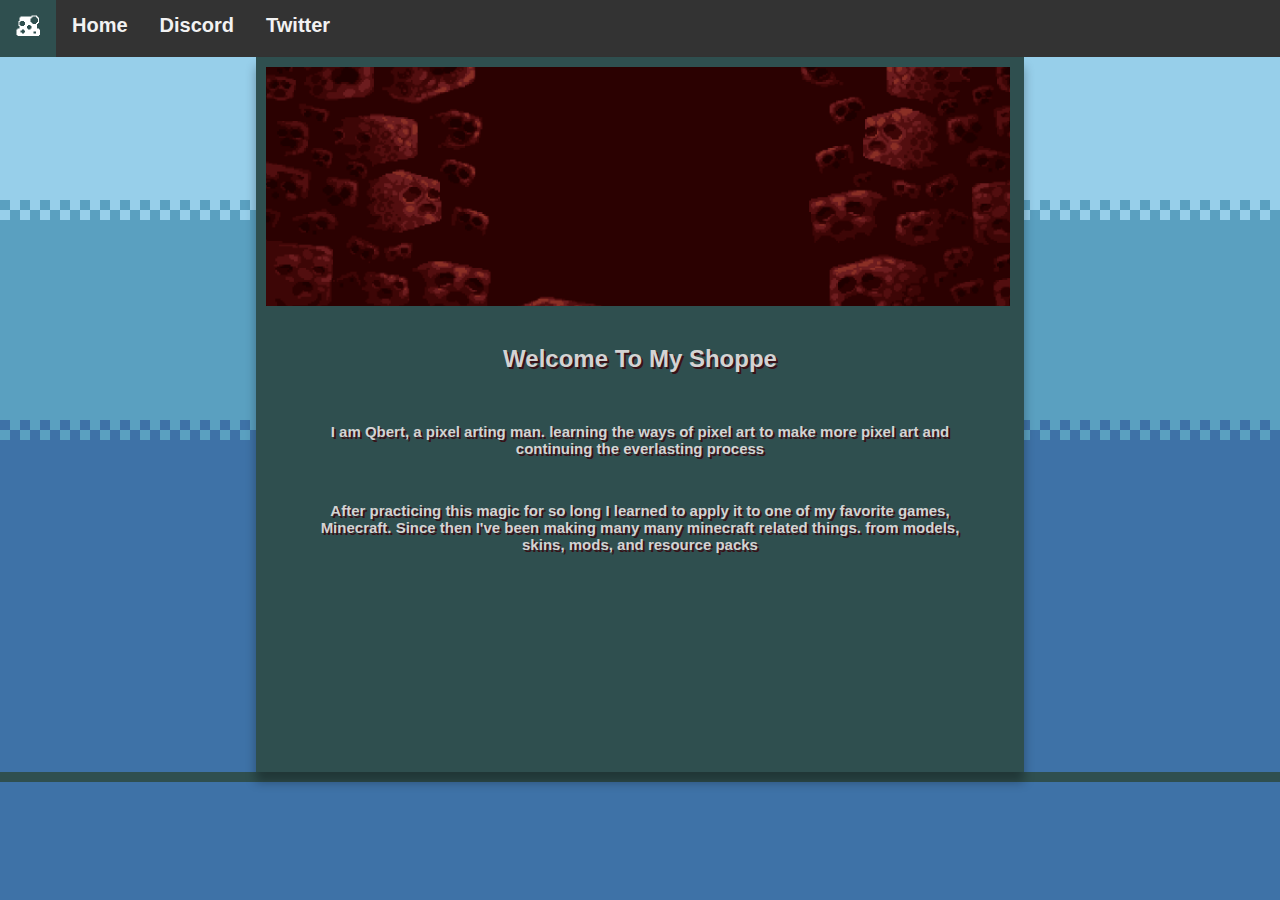
==== index.html @ 6b9490a9 "Optimized website" ====
<!DOCTYPE html>
<html lang="en">
<head>
<title>Qbert's Shoppe</title>
<link rel = "stylesheet" href="styles.css">
    <link rel="icon" href="assets/icons/haticon.png">
    <meta property="og:type" content="website">
    <meta property="og:title" content="Qbert's Shoppe" />
    <meta property="og:description" content="Things to see, and things to download" />
    <meta property="og:url" content="https://youtu.be/dQw4w9WgXcQ" />
    <meta property="og:image" content="images/template/dodo_icon.png" />
    <link rel="stylesheet" href="https://cdnjs.cloudflare.com/ajax/libs/font-awesome/4.7.0/css/font-awesome.min.css">
</head>
<body>
<div class="topnav">
  <a href="index.html"><img src="assets/icons/haticon.png" class="topnavimg" alt="Qbert Icon" href="index.html"></a>
  <a href="index.html">Home</a>
  <a href="https://discord.gg/N59mxbyKHe">Discord</a>
  <a href="https://twitter.com/TheQbert">Twitter</a>
</div>

<div class="row">
  <div class="column side">
  </div>
  
  <div class="column middle">
        <img class="topimg"   src="assets/home/banner.png" alt="Qbert Icon">
      
    <h2>Welcome To My Shoppe</h2>
      <p>I am Qbert, a pixel arting man. learning the ways of pixel art to make more pixel art and continuing the everlasting process</p>

<p>After practicing this magic for so long I learned to apply it to one of my favorite games, Minecraft. Since then I've been making many many minecraft related things. from models, skins, mods, and resource packs</p>
    <p></p>
    <p></p>
    <p></p>
    <p></p>
  </div>

  <div class="column side">
  </div>
</div>
  
<div class="footer">
    </div>  
</body>
</html>
---- styles.css ----
* {
  box-sizing: border-box;
}
body {
  margin: 0;
  background-image: url('assets/home/background.png');
  background-size: cover;
  background-attachment: fixed;  
}
/* Style the header */
.header {
  background-color: #f1f1f1;
  padding: 20px;
  text-align: center;
}
/* Style the top navigation bar */
.topnav {
  overflow: hidden;
  background-color: #333;
}

/* Style the topnav links */
.topnav a {
  float: left;
  display: block;
  color: #f2f2f2;
  text-align: center;

  text-decoration: none;
}

/* Change color on hover */
.topnav a:hover {
  background-color: darkslategray;
  color: aliceblue;
}
.topnavimg{
    height: 24px;
}

/* Create three unequal columns that floats next to each other */
.column {
  float: left;
  padding: 10px;
}

/* Left and right column */
.column.side {
  width: 20%;
}

/* Middle column */
.column.middle {
  width: 60%;
  background-size: 100%;
  background-color: darkslategray;
  box-shadow: 0 10px 10px rgb(0 0 0 / 31%)
}

/* Clear floats after the columns */
.row:after {
  content: "";
  display: table;
  clear: both;
}

/* Responsive layout - makes the three columns stack on top of each other instead of next to each other */
@media screen and (max-width: 600px) {
  .column.side, .column.middle {
    width: 100%;
  }
}

/* Style the footer */
.footer {
  background-color: darkslategray;
  padding: 5px;
  text-align: center;
}
p{
    font-family: Arial, Helvetica, sans-serif;
    color: lightgray;
    text-shadow: 2px 2px #381218; 
    font-size: 15px ;
    padding: 2% ;
    padding-left:5%;
    padding-right:5%;
    text-align: center;
    font-weight: bold;
}
h2{
    font-family: Arial, Helvetica, sans-serif;
    color: lightgray;
    text-shadow: 2px 2px #381218; 
    padding: 2% ;
    text-align: center;
    font-weight: bold; 
}
a{
  font-family: Arial, Helvetica, sans-serif;
  font-size: 20px;
  font-weight: bold;
  text-decoration: none; 
  color: aliceblue ;
    padding: 14px 16px;
}
.topimg{
    height: 18.68vw;
    width: vw;
}
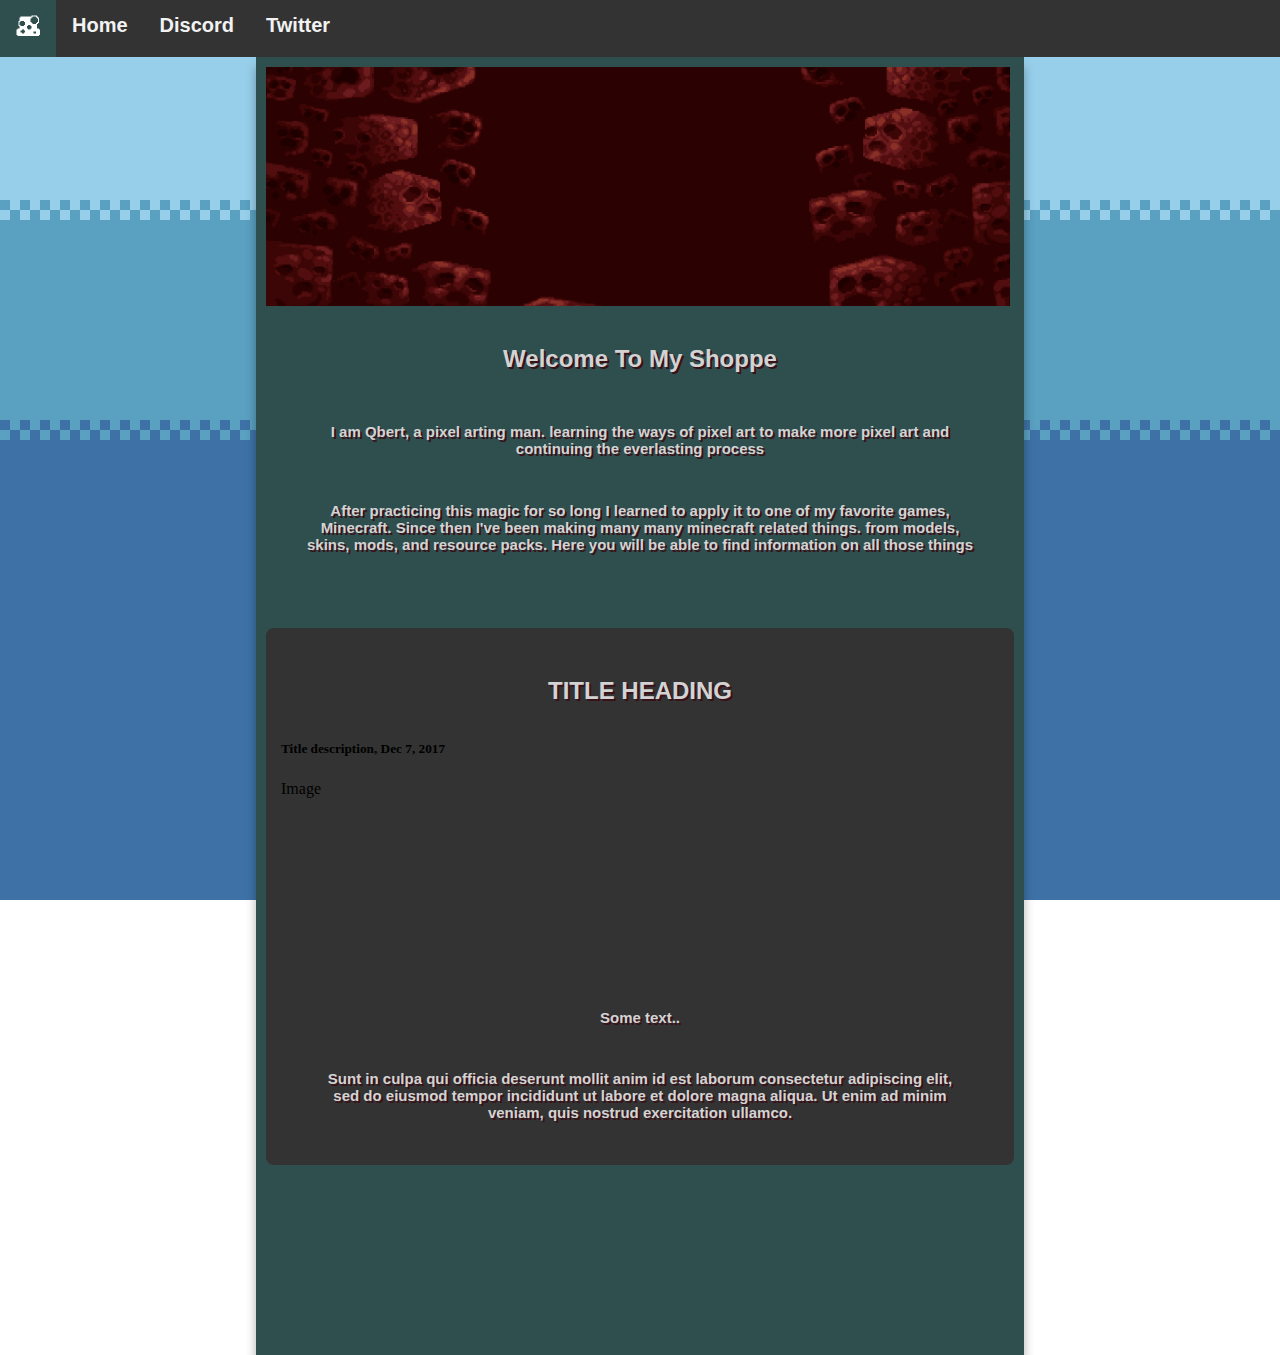
==== commit ae867cf5: "More" ====
--- a/index.html
+++ b/index.html
@@ -29,8 +29,17 @@
     <h2>Welcome To My Shoppe</h2>
       <p>I am Qbert, a pixel arting man. learning the ways of pixel art to make more pixel art and continuing the everlasting process</p>
 
-<p>After practicing this magic for so long I learned to apply it to one of my favorite games, Minecraft. Since then I've been making many many minecraft related things. from models, skins, mods, and resource packs</p>
+<p>After practicing this magic for so long I learned to apply it to one of my favorite games, Minecraft. Since then I've been making many many minecraft related things. from models, skins, mods, and resource packs. Here you will be able to find information on all those things</p>
     <p></p>
+<div class="row">
+  <div class="leftcolumn">
+    <div class="card">
+      <h2>TITLE HEADING</h2>
+      <h5>Title description, Dec 7, 2017</h5>
+      <div class="fakeimg" style="height:200px;">Image</div>
+      <p>Some text..</p>
+      <p>Sunt in culpa qui officia deserunt mollit anim id est laborum consectetur adipiscing elit, sed do eiusmod tempor incididunt ut labore et dolore magna aliqua. Ut enim ad minim veniam, quis nostrud exercitation ullamco.</p>
+    </div>
     <p></p>
     <p></p>
     <p></p>
--- a/styles.css
+++ b/styles.css
@@ -106,5 +106,24 @@
 }
 .topimg{
     height: 18.68vw;
-    width: vw;
+    align-content: center;
+}
+/* Add a card effect for articles */
+.card {
+  background-color: #333;
+  padding: 15px;
+  margin-top: 1px;
+  border-radius: 0.6vw
+}
+/* Header/Blog Title */
+.header {
+  padding: 30px;
+  text-align: center;
+  background: white;
+}
+/* Clear floats after the columns */
+.row:after {
+  content: "";
+  display: table;
+  clear: both;
 }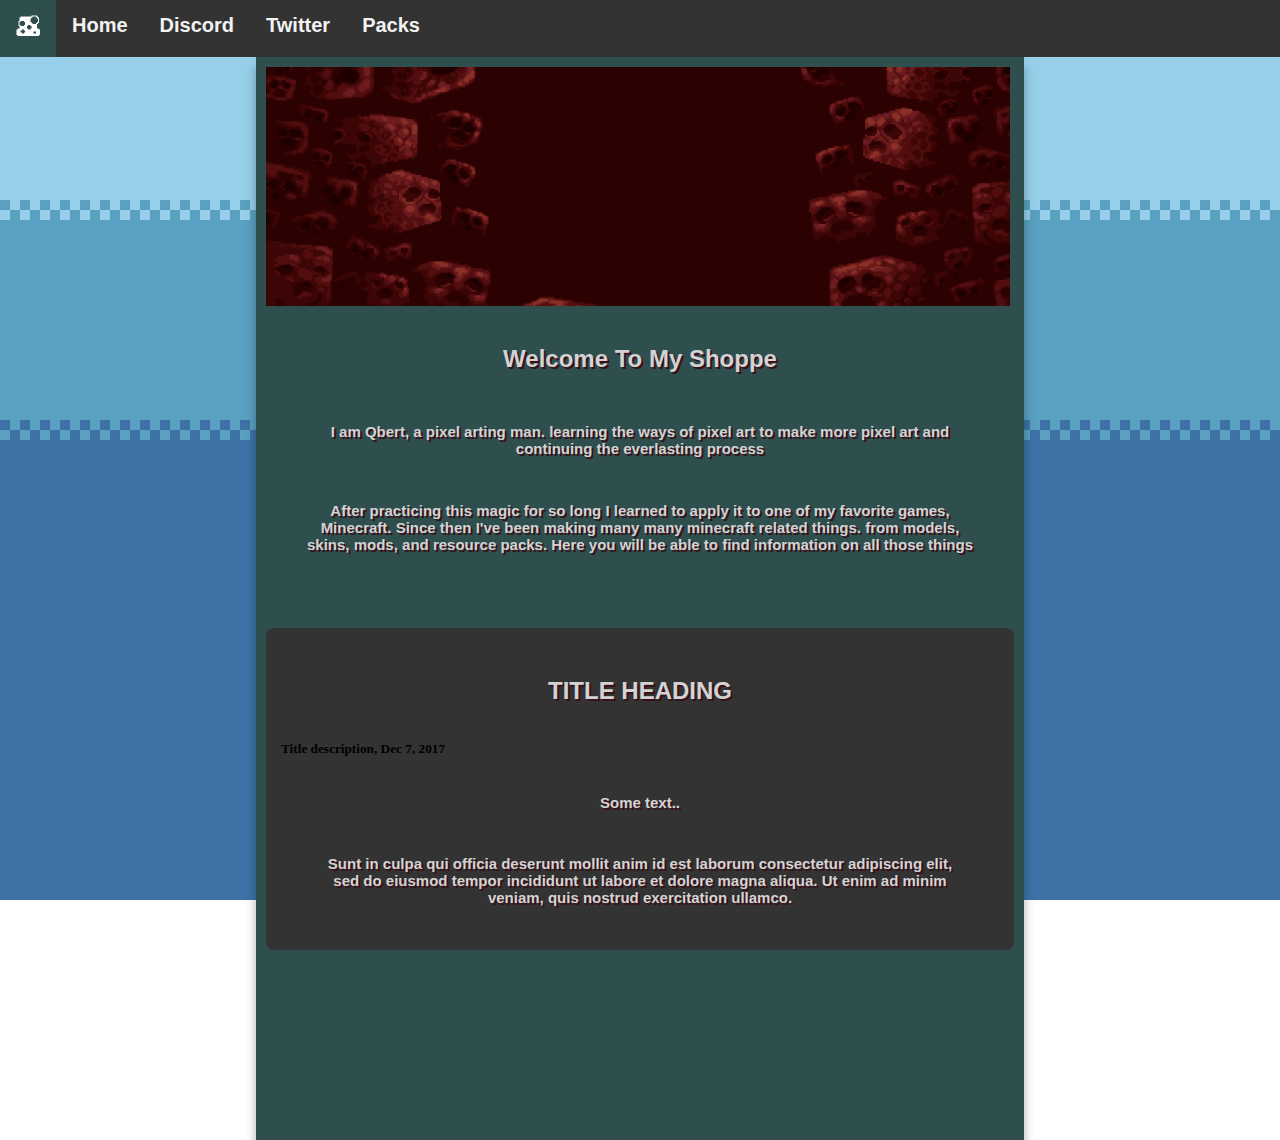
==== commit db8e0534: "awdawd" ====
--- a/index.html
+++ b/index.html
@@ -17,6 +17,7 @@
   <a href="index.html">Home</a>
   <a href="https://discord.gg/N59mxbyKHe">Discord</a>
   <a href="https://twitter.com/TheQbert">Twitter</a>
+  <a href="packs.html">Packs</a>
 </div>
 
 <div class="row">
@@ -36,7 +37,8 @@
     <div class="card">
       <h2>TITLE HEADING</h2>
       <h5>Title description, Dec 7, 2017</h5>
-      <div class="fakeimg" style="height:200px;">Image</div>
+      <div>
+        </div>
       <p>Some text..</p>
       <p>Sunt in culpa qui officia deserunt mollit anim id est laborum consectetur adipiscing elit, sed do eiusmod tempor incididunt ut labore et dolore magna aliqua. Ut enim ad minim veniam, quis nostrud exercitation ullamco.</p>
     </div>
--- a/styles.css
+++ b/styles.css
@@ -115,6 +115,12 @@
   margin-top: 1px;
   border-radius: 0.6vw
 }
+.cardimg{
+    height:22vw;
+    display: block;
+    margin-left: auto;
+    margin-right: auto;
+}
 /* Header/Blog Title */
 .header {
   padding: 30px;
@@ -126,4 +132,4 @@
   content: "";
   display: table;
   clear: both;
-}+}
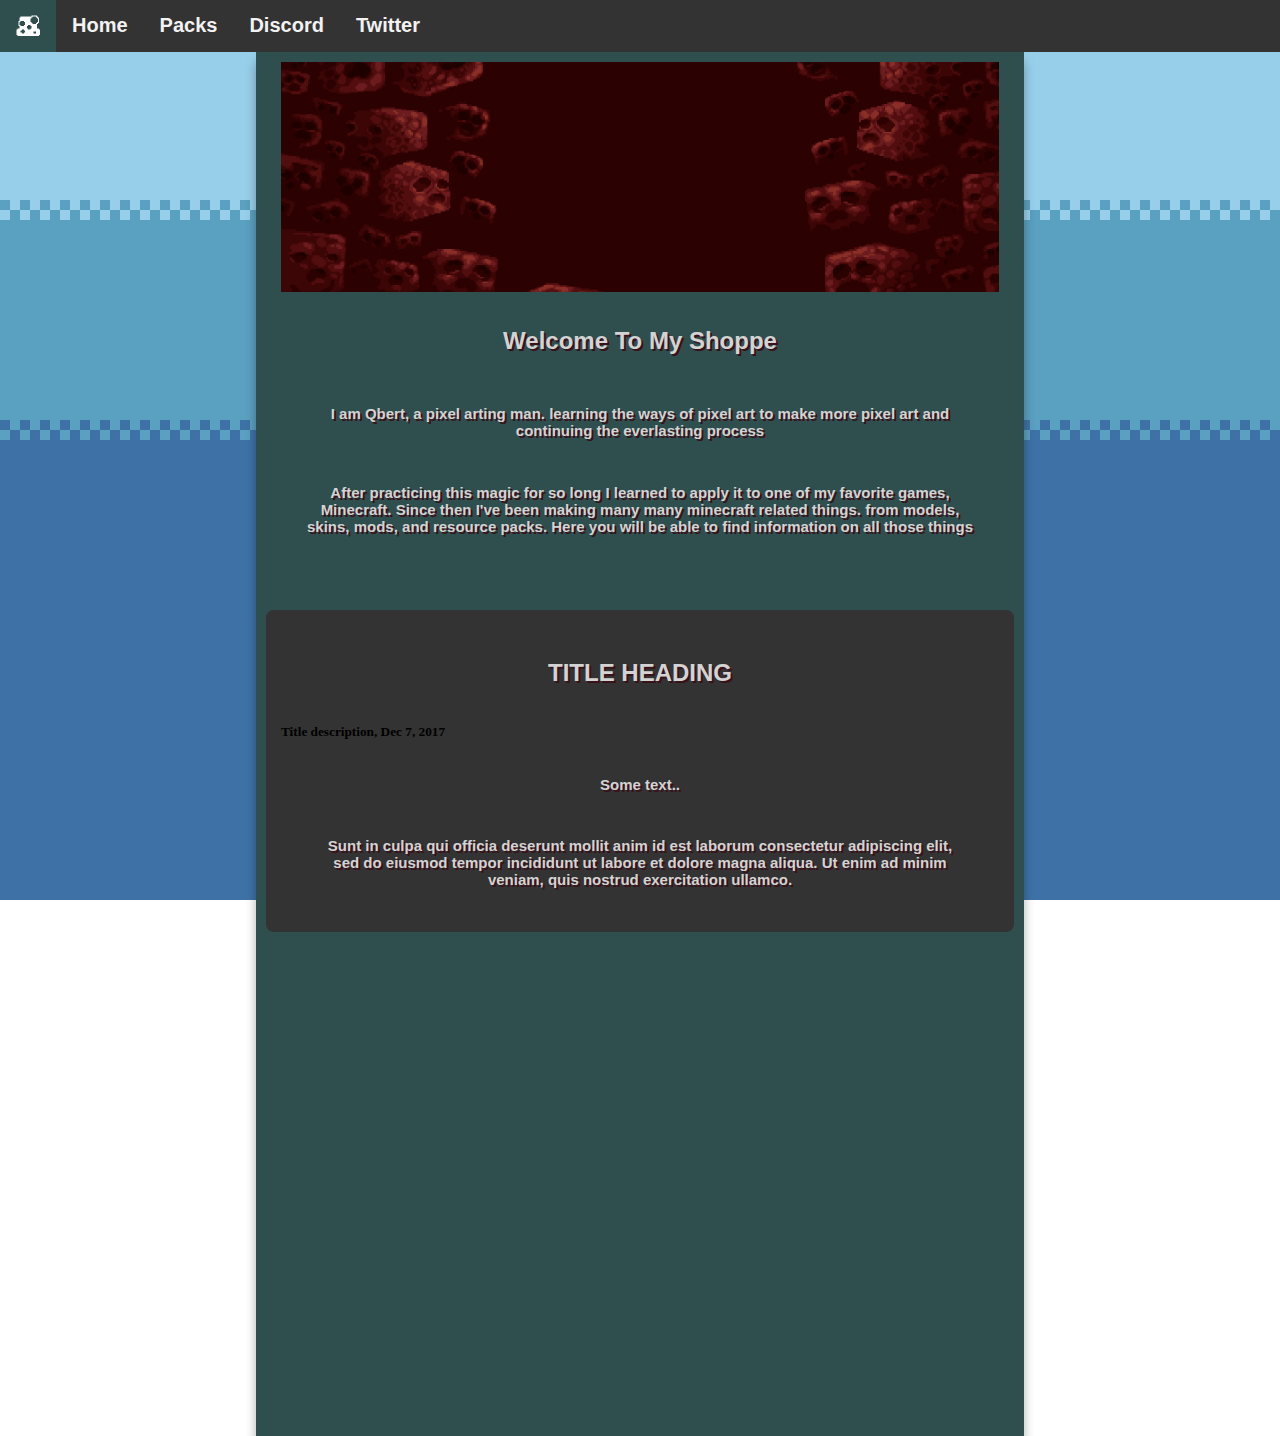
==== commit b87bf34b: "Update Links" ====
--- a/index.html
+++ b/index.html
@@ -15,9 +15,10 @@
 <div class="topnav">
   <a href="index.html"><img src="assets/icons/haticon.png" class="topnavimg" alt="Qbert Icon" href="index.html"></a>
   <a href="index.html">Home</a>
+  <a href="packs.html">Packs</a>
   <a href="https://discord.gg/N59mxbyKHe">Discord</a>
   <a href="https://twitter.com/TheQbert">Twitter</a>
-  <a href="packs.html">Packs</a>
+
 </div>
 
 <div class="row">
@@ -45,6 +46,13 @@
     <p></p>
     <p></p>
     <p></p>
+    <p></p>
+    <p></p>
+    <p></p>
+    <p></p>
+    <p></p>
+    <p></p>
+    <p></p>
   </div>
 
   <div class="column side">
--- a/styles.css
+++ b/styles.css
@@ -36,6 +36,9 @@
 }
 .topnavimg{
     height: 24px;
+    display: block;
+    margin-left: auto;
+    margin-right: auto;
 }
 
 /* Create three unequal columns that floats next to each other */
@@ -105,8 +108,10 @@
     padding: 14px 16px;
 }
 .topimg{
-    height: 18.68vw;
-    align-content: center;
+    height: 18vw;
+    display: block;
+    margin-left: auto;
+    margin-right: auto;
 }
 /* Add a card effect for articles */
 .card {
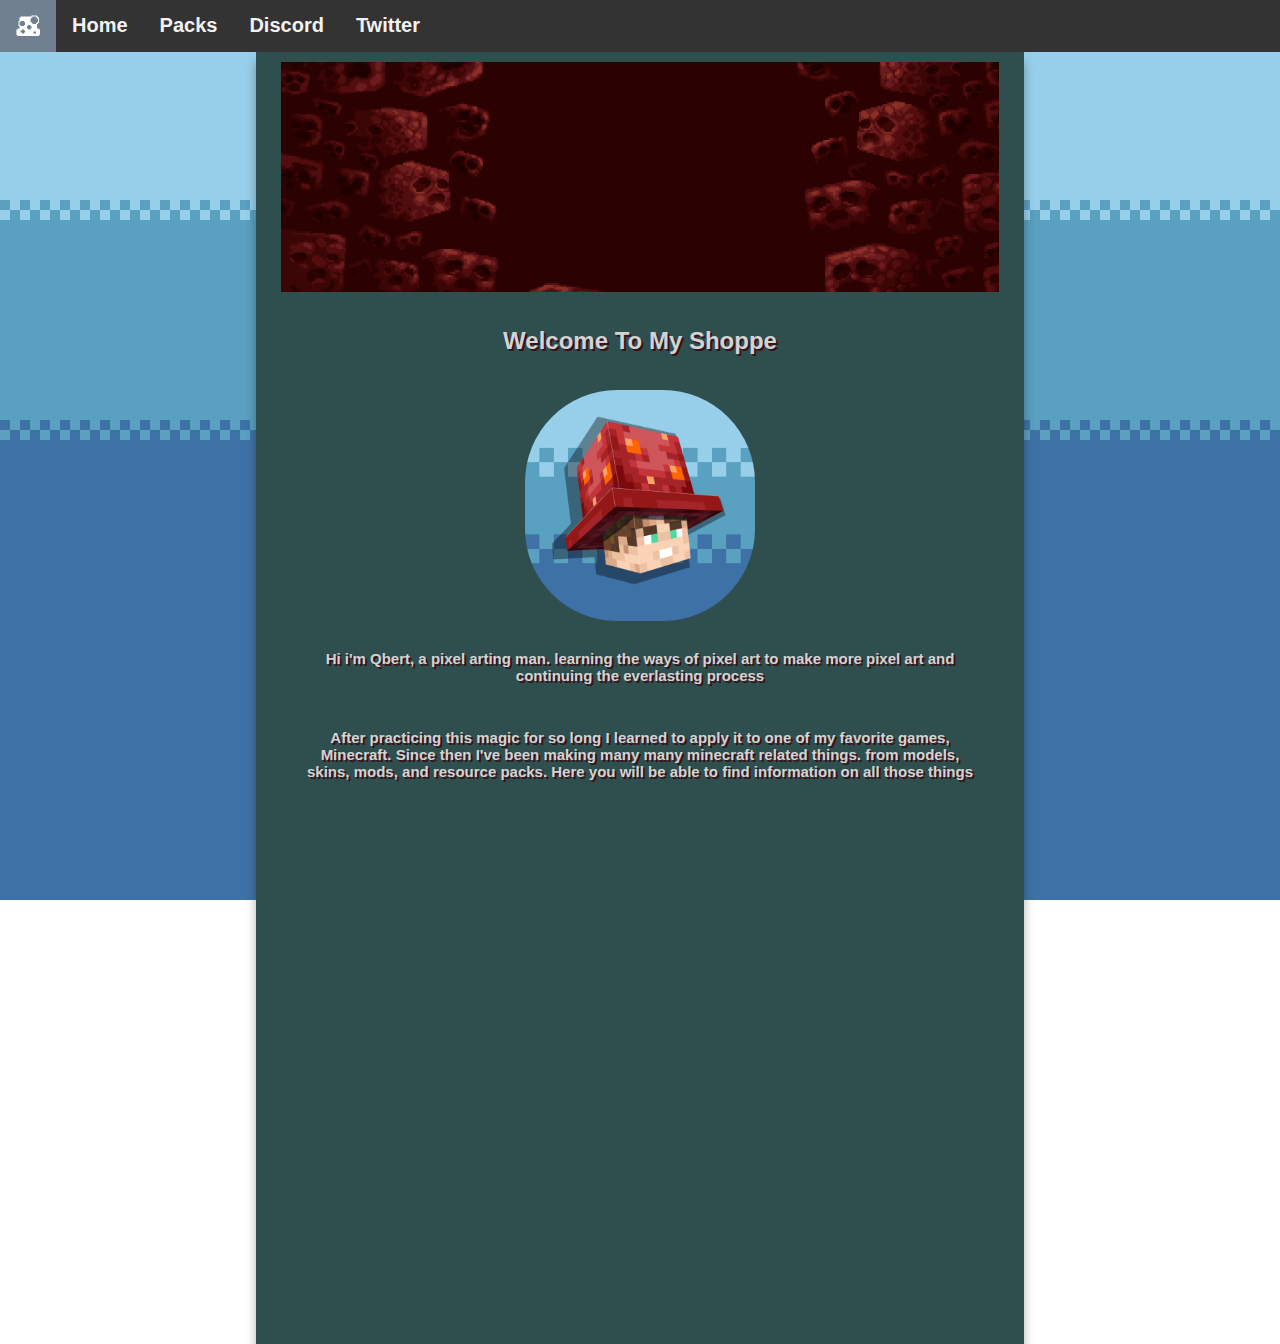
==== commit 94c00fae: "img" ====
--- a/index.html
+++ b/index.html
@@ -16,8 +16,8 @@
   <a href="index.html"><img src="assets/icons/haticon.png" class="topnavimg" alt="Qbert Icon" href="index.html"></a>
   <a href="index.html">Home</a>
   <a href="packs.html">Packs</a>
-  <a href="https://discord.gg/N59mxbyKHe">Discord</a>
-  <a href="https://twitter.com/TheQbert">Twitter</a>
+  <a href="https://discord.gg/N59mxbyKHe" target="_blank">Discord</a>
+  <a href="https://twitter.com/TheQbert" target="_blank">Twitter</a>
 
 </div>
 
@@ -29,20 +29,14 @@
         <img class="topimg"   src="assets/home/banner.png" alt="Qbert Icon">
       
     <h2>Welcome To My Shoppe</h2>
-      <p>I am Qbert, a pixel arting man. learning the ways of pixel art to make more pixel art and continuing the everlasting process</p>
+        <img class="topimg"   src="assets/home/new%20profile.png" style="border-radius:40%;" alt="Qbert Icon">
+
+      <p>Hi i'm Qbert, a pixel arting man. learning the ways of pixel art to make more pixel art and continuing the everlasting process</p>
 
 <p>After practicing this magic for so long I learned to apply it to one of my favorite games, Minecraft. Since then I've been making many many minecraft related things. from models, skins, mods, and resource packs. Here you will be able to find information on all those things</p>
     <p></p>
 <div class="row">
   <div class="leftcolumn">
-    <div class="card">
-      <h2>TITLE HEADING</h2>
-      <h5>Title description, Dec 7, 2017</h5>
-      <div>
-        </div>
-      <p>Some text..</p>
-      <p>Sunt in culpa qui officia deserunt mollit anim id est laborum consectetur adipiscing elit, sed do eiusmod tempor incididunt ut labore et dolore magna aliqua. Ut enim ad minim veniam, quis nostrud exercitation ullamco.</p>
-    </div>
     <p></p>
     <p></p>
     <p></p>
--- a/styles.css
+++ b/styles.css
@@ -31,7 +31,7 @@
 
 /* Change color on hover */
 .topnav a:hover {
-  background-color: darkslategray;
+  background-color: slategray;
   color: aliceblue;
 }
 .topnavimg{
@@ -126,6 +126,11 @@
     margin-left: auto;
     margin-right: auto;
 }
+.card:hover{
+  background-color: slategray;
+  color: aliceblue;
+}
+
 /* Header/Blog Title */
 .header {
   padding: 30px;
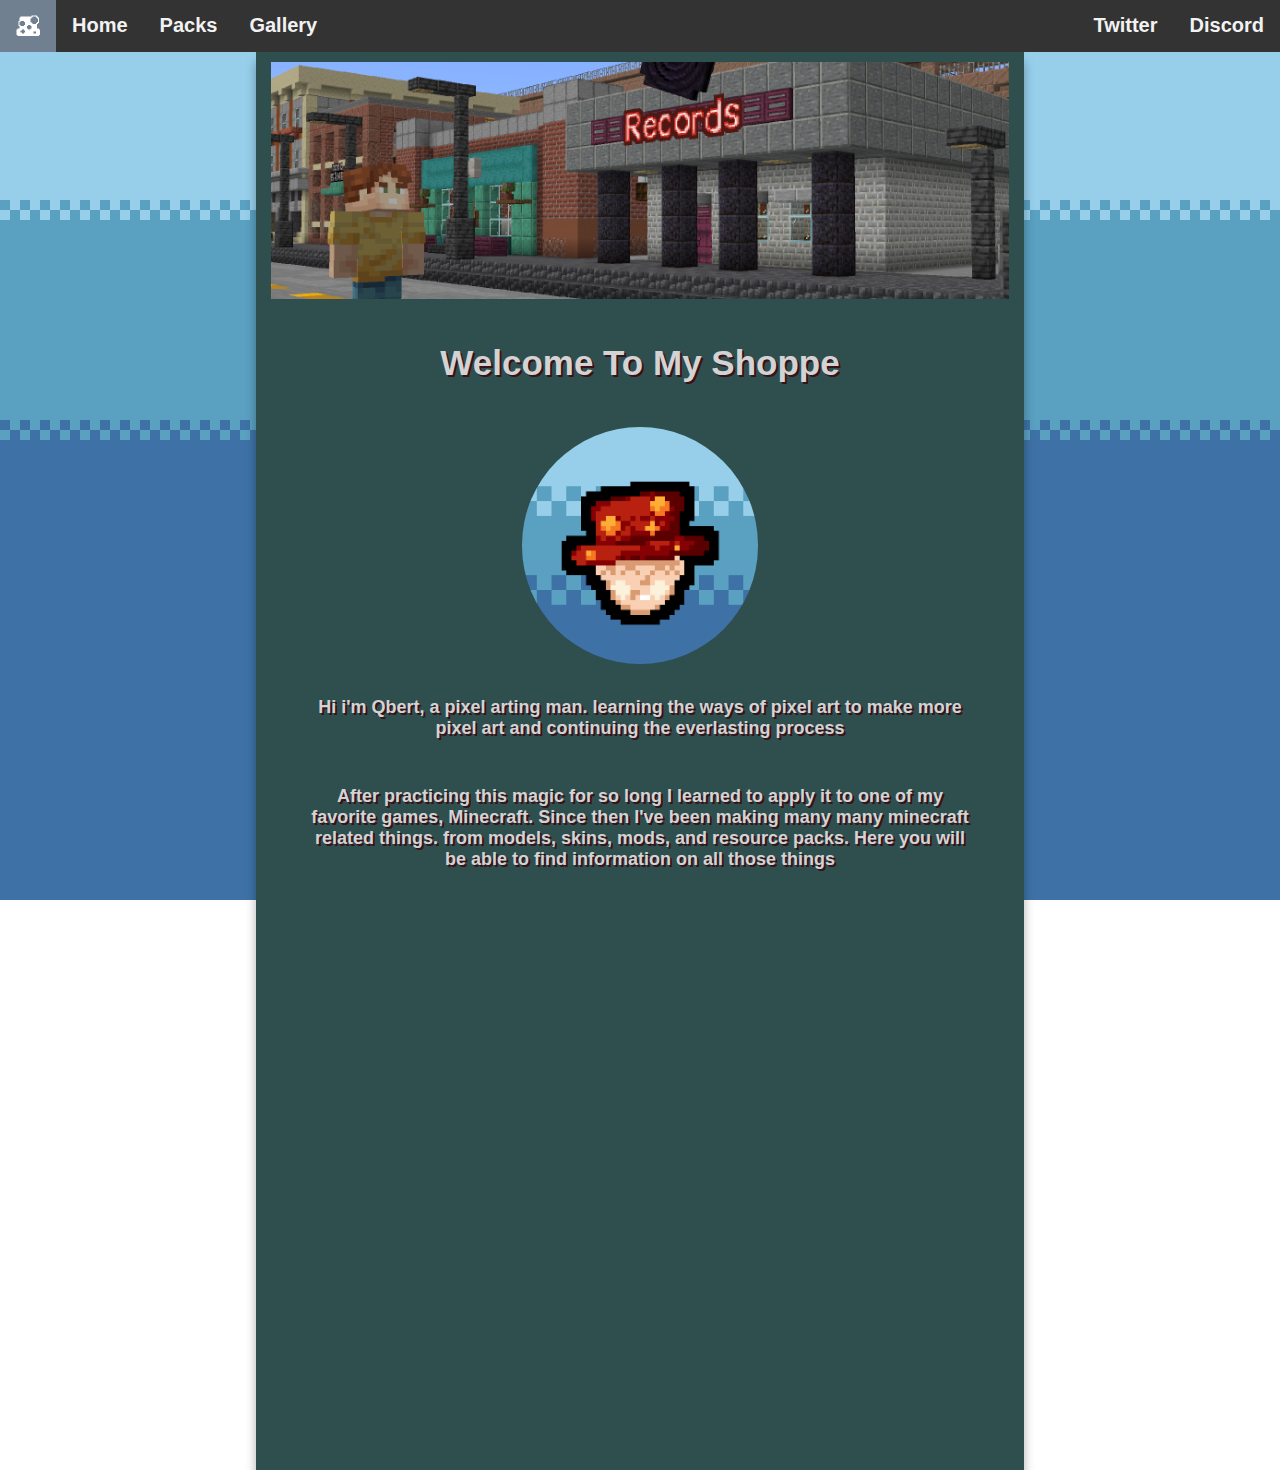
==== commit 18f2d7d6: "Gallery" ====
--- a/index.html
+++ b/index.html
@@ -16,8 +16,9 @@
   <a href="index.html"><img src="assets/icons/haticon.png" class="topnavimg" alt="Qbert Icon" href="index.html"></a>
   <a href="index.html">Home</a>
   <a href="packs.html">Packs</a>
-  <a href="https://discord.gg/N59mxbyKHe" target="_blank">Discord</a>
-  <a href="https://twitter.com/TheQbert" target="_blank">Twitter</a>
+  <a href="gallery.html">Gallery</a>  
+  <a href="https://discord.gg/N59mxbyKHe" style="float:right" target="_blank">Discord</a>
+  <a href="https://twitter.com/TheQbert" style="float:right" target="_blank">Twitter</a>
 
 </div>
 
@@ -29,7 +30,7 @@
         <img class="topimg"   src="assets/home/banner.png" alt="Qbert Icon">
       
     <h2>Welcome To My Shoppe</h2>
-        <img class="topimg"   src="assets/home/new%20profile.png" style="border-radius:40%;" alt="Qbert Icon">
+        <img class="topimg"   src="assets/home/new%20profile.png" style="border-radius:50%;" alt="Qbert Icon">
 
       <p>Hi i'm Qbert, a pixel arting man. learning the ways of pixel art to make more pixel art and continuing the everlasting process</p>
 
--- a/styles.css
+++ b/styles.css
@@ -84,13 +84,23 @@
     font-family: Arial, Helvetica, sans-serif;
     color: lightgray;
     text-shadow: 2px 2px #381218; 
-    font-size: 15px ;
+    font-size: 18px ;
     padding: 2% ;
     padding-left:5%;
     padding-right:5%;
     text-align: center;
     font-weight: bold;
 }
+p1{
+    font-family: Arial, Helvetica, sans-serif;
+    color: lightgray;
+    text-shadow: 2px 2px #381218; 
+    font-size: 14px ;
+    padding-left:18%;
+    padding-right:5%;
+    text-align: center;
+    font-weight: bold;
+}
 h2{
     font-family: Arial, Helvetica, sans-serif;
     color: lightgray;
@@ -98,6 +108,7 @@
     padding: 2% ;
     text-align: center;
     font-weight: bold; 
+    font-size: 35px;
 }
 a{
   font-family: Arial, Helvetica, sans-serif;
@@ -108,7 +119,7 @@
     padding: 14px 16px;
 }
 .topimg{
-    height: 18vw;
+    height: 18.5vw;
     display: block;
     margin-left: auto;
     margin-right: auto;
@@ -118,7 +129,7 @@
   background-color: #333;
   padding: 15px;
   margin-top: 1px;
-  border-radius: 0.6vw
+  border-radius: 0.8vw
 }
 .cardimg{
     height:22vw;
@@ -143,3 +154,74 @@
   display: table;
   clear: both;
 }
+.gcontent {
+  background-color: #333;
+  padding: 10px;
+;
+}
+/* Responsive layout - makes a two column-layout instead of four columns */
+@media screen and (max-width: 900px) {
+  .gcolumn {
+    width: 50%;
+  }
+}
+
+/* Responsive layout - makes the two columns stack on top of each other instead of next to each other */
+@media screen and (max-width: 600px) {
+  .gcolumn {
+    width: 100%;
+  }
+}
+.grow {
+  margin: 8px -16px;
+}
+
+/* Add padding BETWEEN each column */
+.grow,
+.grow > .gcolumn {
+  padding: 8px;
+}
+
+/* Create four equal columns that floats next to each other */
+.gcolumn {
+  float: left;
+  width: 25%;
+}
+gp{
+    font-family: Arial, Helvetica, sans-serif;
+    color: lightgray;
+    text-shadow: 2px 2px #381218; 
+    font-size: 16px ;
+    padding: 2% ;
+    padding-left:5%;
+    padding-right:5%;
+    text-align: center;
+    font-weight: bold;
+}h3 {
+  font-family: Arial, Helvetica, sans-serif;
+  padding: 30px;
+  text-align: center;
+  color: aliceblue
+}
+.overlay {
+  position: absolute; 
+  bottom: 0; 
+  background: rgb(0, 0, 0);
+  background: rgba(0, 0, 0, 0.5); /* Black see-through */
+  color: #f1f1f1; 
+  width: 100%;
+  transition: .5s ease;
+  opacity:0;
+  color: white;
+  font-size: 20px;
+  padding: 20px;
+  text-align: center;
+}
+.container:hover .overlay {
+  opacity: 1;
+}
+.image {
+  display: block;
+  width: 100%;
+  height: auto;
+}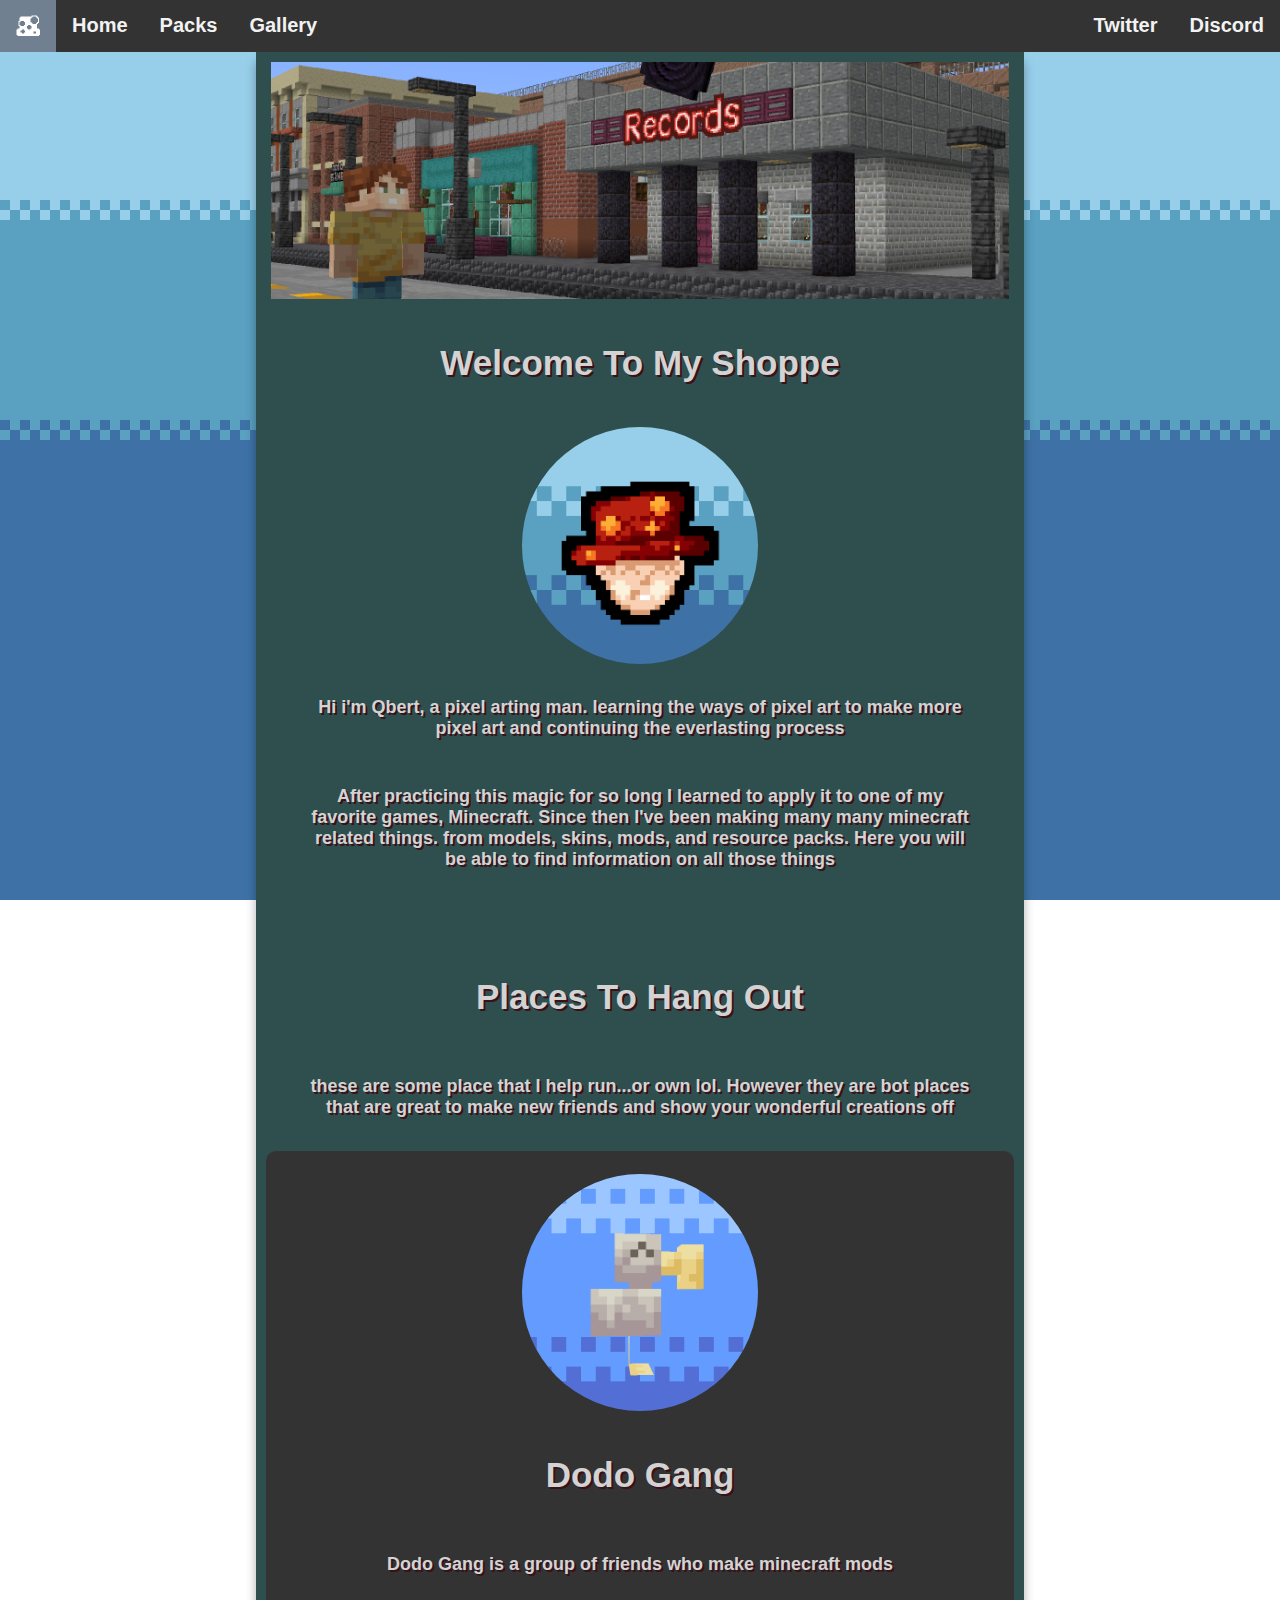
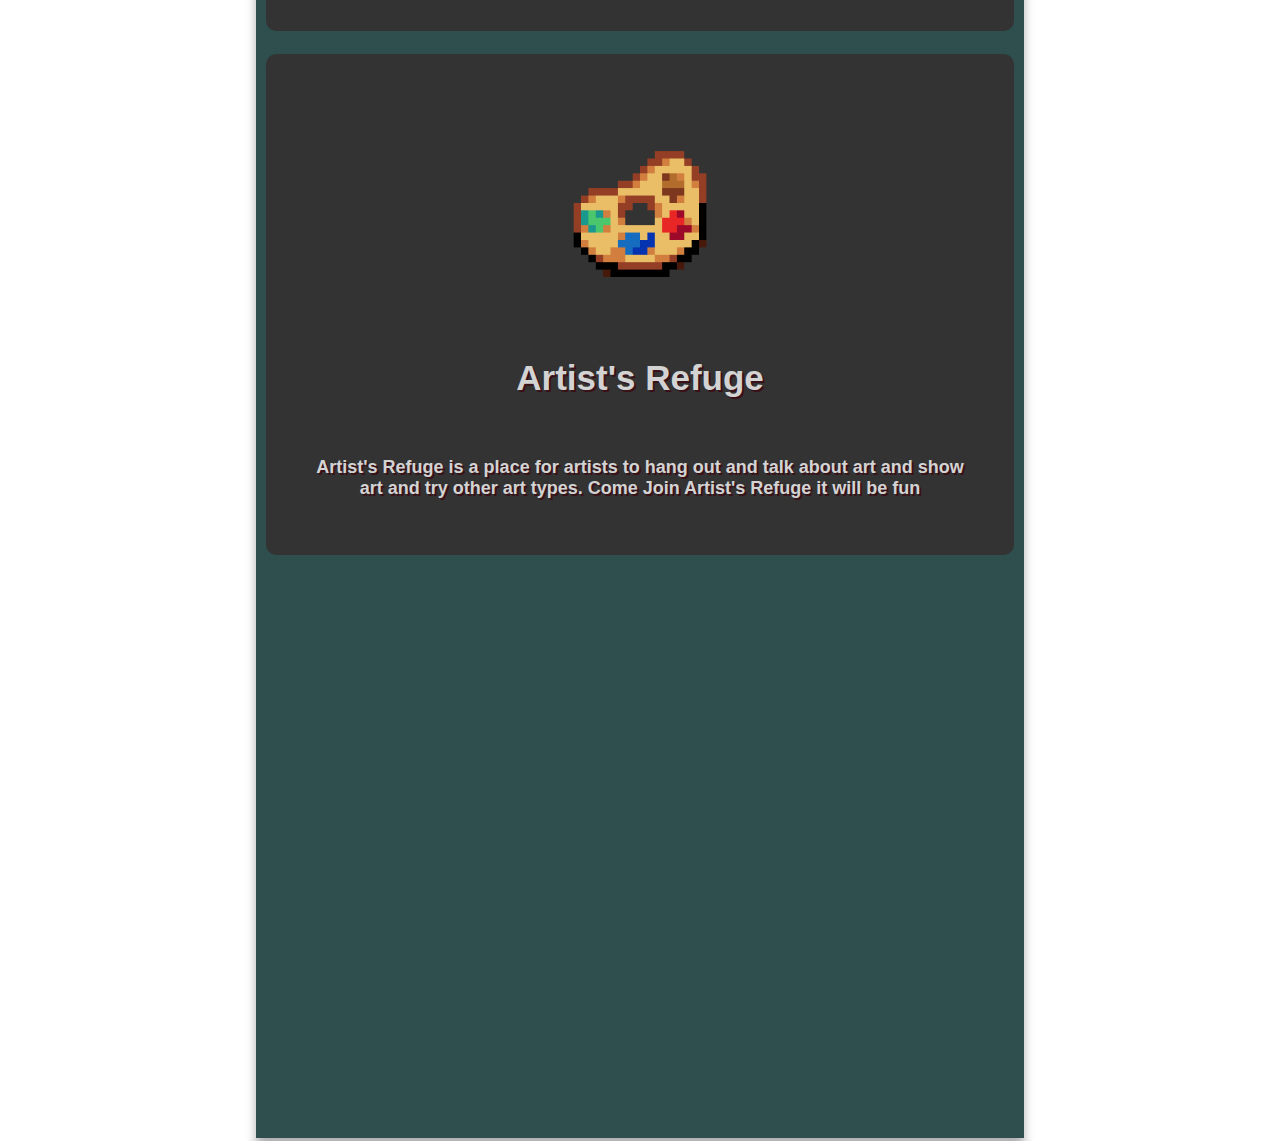
==== commit 0147b326: "places to hang" ====
--- a/index.html
+++ b/index.html
@@ -36,6 +36,23 @@
 
 <p>After practicing this magic for so long I learned to apply it to one of my favorite games, Minecraft. Since then I've been making many many minecraft related things. from models, skins, mods, and resource packs. Here you will be able to find information on all those things</p>
     <p></p>
+      
+      
+      <h2>Places To Hang Out</h2>
+      <p>these are some place that I help run...or own lol. However they are bot places that are great to make new friends and show your wonderful creations off</p>
+      <div style="border-radius: 0.8vw;background-color: #333;">
+                       <a href="https://dodogang.net/" target="_blank">           
+          <br>
+                  <img class="topimg" src="assets/home/dodo_spin.gif" style="border-radius:50%;" alt="Qbert Icon" >
+          <h2>Dodo Gang</h2>
+          <p>Dodo Gang is a group of friends who make minecraft mods</p>
+      </div>      
+      <div style="border-radius: 0.8vw;background-color: #333;">
+                                <a href="https://discord.gg/2Q9SGEd" target="_blank">
+                  <img class="topimg"   src="assets/home/ArtistsRefugeIcon.gif" style="border-radius:50%;" alt="Qbert Icon">
+          <h2>Artist's Refuge</h2>
+          <p>Artist's Refuge is a place for artists to hang out and talk about art and show art and try other art types. Come Join Artist's Refuge it will be fun</p>
+      </div>
 <div class="row">
   <div class="leftcolumn">
     <p></p>
--- a/styles.css
+++ b/styles.css
@@ -224,4 +224,8 @@
   display: block;
   width: 100%;
   height: auto;
+}
+.dis:hover{
+  background-color: slategray;
+  color: aliceblue;
 }